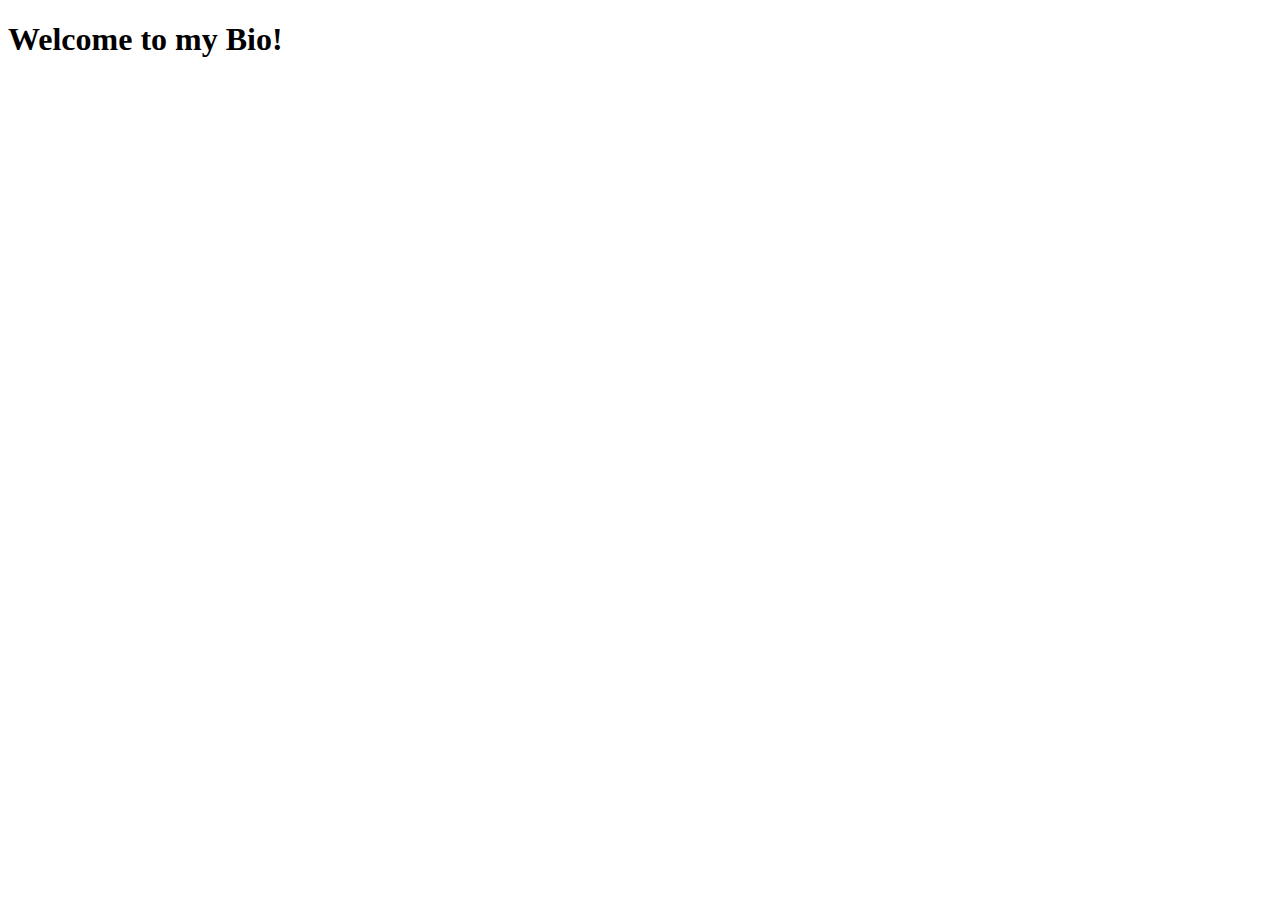
==== index.html @ d8cba513 "initial commit" ====
<!DOCTYPE html>
<html lang="en">
<head>
    <meta charset="UTF-8">
    <meta http-equiv="X-UA-Compatible" content="IE=edge">
    <meta name="viewport" content="width=device-width, initial-scale=1.0">
<link href="base.css" rel="stylesheet" >


    <title>My Bio</title>
</head>


<body>
    <h1>Welcome to my Bio!</h1>






</body>
</html>
---- base.css ----
@charset 


html {

}
body {

}
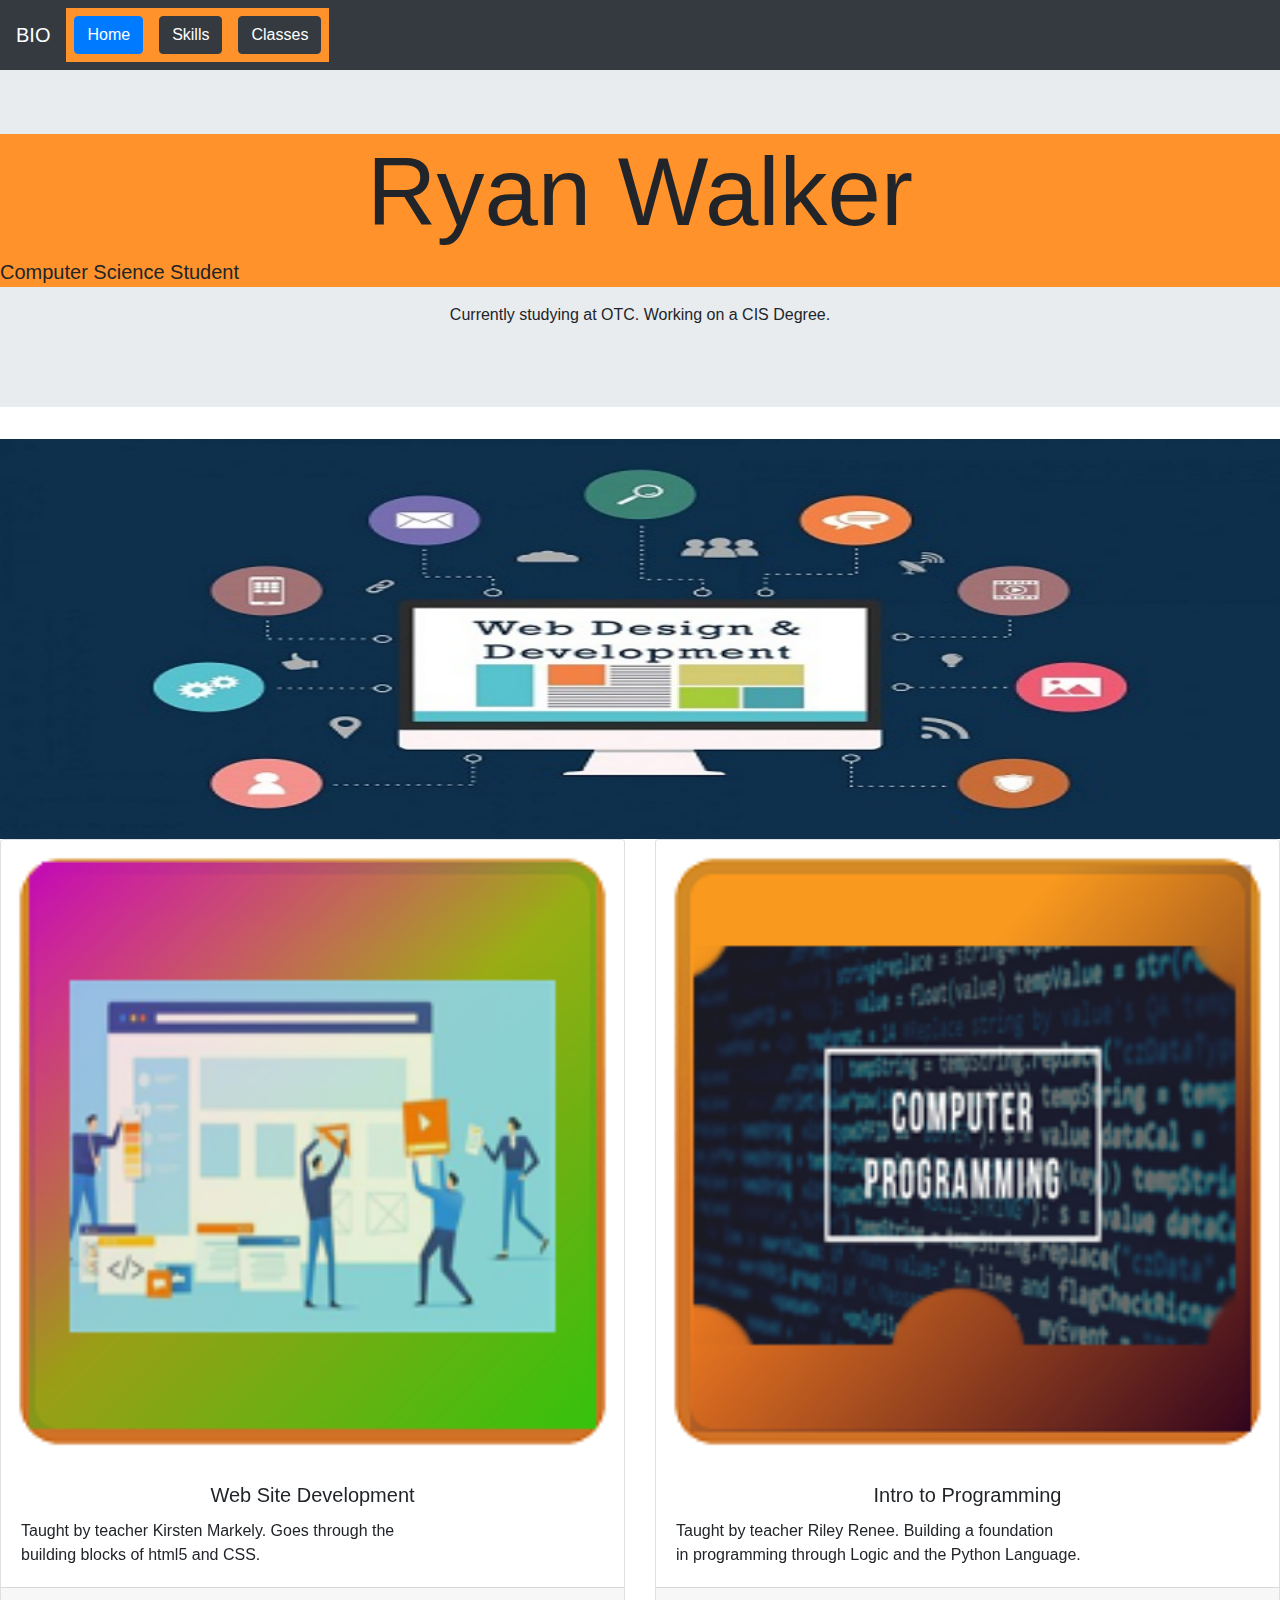
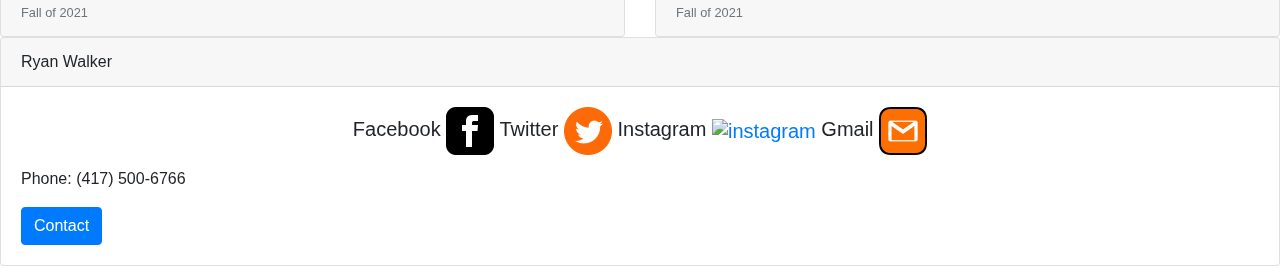
==== commit a65418ef: "almost done" ====
--- a/index.html
+++ b/index.html
@@ -1,23 +1,125 @@
 <!DOCTYPE html>
 <html lang="en">
 <head>
+    <!-- Ryan Walker
+            CIS 130 Final Project
+                10/12/21-->
+
     <meta charset="UTF-8">
     <meta http-equiv="X-UA-Compatible" content="IE=edge">
     <meta name="viewport" content="width=device-width, initial-scale=1.0">
-<link href="base.css" rel="stylesheet" >
-
-
+    <link href="media.css" rel="stylesheet" >
+    <link href="base.css" rel="stylesheet" >
+    <link rel="stylesheet" href="https://stackpath.bootstrapcdn.com/bootstrap/4.3.1/css/bootstrap.min.css" integrity="sha384-ggOyR0iXCbMQv3Xipma34MD+dH/1fQ784/j6cY/iJTQUOhcWr7x9JvoRxT2MZw1T" crossorigin="anonymous">
+    <script src="https://kit.fontawesome.com/f016924233.js" crossorigin="anonymous"></script>
     <title>My Bio</title>
 </head>
 
 
 <body>
-    <h1>Welcome to my Bio!</h1>
+    <nav class="navbar navbar-expand-lg navbar-dark bg-dark">
+        <a class="navbar-brand" href="#">
+          <i class="fas fa-skull" style="color: #ff922b;"></i>
+        BIO
+        </a>
+        <button class="navbar-toggler" type="button" data-toggle="collapse" data-target="#navbarNav" aria-controls="navbarNav" aria-expanded="false" aria-label="Toggle navigation">
+          <span class="navbar-toggler-icon"></span>
+        </button>
+        <div class="collapse navbar-collapse" id="navbarNav">
+          <ul class="navbar-nav">
+            <li class="nav-item active" >
+              <a class="nav-link" href="#" ><button type="button" class="btn btn-primary">Home</button> <span class="sr-only">(current)
+                
+              </span></a>
+            </li>
+            <li class="nav-item">
+              <a class="nav-link" href="skills.html"><button type="button" class="btn btn-dark">Skills</button></a>
+            </li>
+            <li class="nav-item">
+              <a class="nav-link" href="#"><button type="button" class="btn btn-dark">Classes</button></a>
+            </li>
+           
+          </ul>
+        </div>
+      </nav>
+
+     
+  <div class="jumbotron jumbotron-fluid">
+          
+
+<div class="container1">
+
+    <h1 class="display-1">Ryan Walker</h1>
+    <p class ="lead"> Computer Science Student</p>
+</div>
+<div> <p class="cen">Currently studying at OTC. Working on a CIS Degree.</p></div>
+
+</div>
+<div id="carouselExampleSlidesOnly" class="carousel slide" data-ride="carousel">
+  <div class="carousel-inner">
+    <div class="carousel-item active">
+        <img src="images/WEB.jpg" height="400" width="400" class="d-block w-100" alt="...">
+    </div>
+    <div class="carousel-item">
+      <img src="images/HC.png" height="400" width="400" class="d-block w-100" alt="...">
+    </div>
+    <div class="carousel-item">
+      <img src="images/webz.jfif"  height="400" width="400" class="d-block w-100" alt="...">
+    </div>
+  </div>
+</div>
+
+<div class="card-deck">
+  <div class="card">
+    <img src="images/osquare2.png" class="card-img-top" alt="...">
+    <div class="card-body">
+      <h5 class="card-title">Web Site Development</h5>
+      <p class="card-text">Taught by teacher Kirsten Markely. Goes through the<br> building blocks of html5 and CSS.</p>
+    </div>
+    <div class="card-footer">
+      <small class="text-muted">Fall of 2021</small>
+    </div>
+  </div>
+  <div class="card">
+    <img src="images/osquare1.png"  class="card-img-top" alt="...">
+    <div class="card-body">
+      <h5 class="card-title">Intro to Programming</h5>
+      <p class="card-text">Taught by teacher Riley Renee. Building a foundation<br>
+        in programming through Logic and the Python Language. 
+      </p>
+    </div>
+    <div class="card-footer">
+      <small class="text-muted">Fall of 2021</small>
+    </div>
+  </div>
+</div
+
+<footer>
+
+  <div class="card">
+    <div class="card-header">
+      Ryan Walker 
+    </div>
+    <div class="card-body">
+      <h5 class="card-title">Facebook <a href = ""> <img src="images/face.png.png" alt="facebook"></a>
+        Twitter <a href = ""> <img src="images/twit.png" alt="Twitter"></a> 
+        Instagram<a href = ""> <img src="images/insta.png" alt="instagram"></a>
+        Gmail<a href = ""> <img src="images/gmail.png" alt="gmail"></a></h5>
+        
+      <p class="card-text">Phone: (417) 500-6766 </p>
+
+      <a href="#" class="btn btn-primary">Contact</a>
+    </div>
+  </div>
+</footer>
 
 
 
 
 
-
+    <script src="https://kit.fontawesome.com/f016924233.js" crossorigin="anonymous"></script>
+    <script src="https://code.jquery.com/jquery-3.3.1.slim.min.js" integrity="sha384-q8i/X+965DzO0rT7abK41JStQIAqVgRVzpbzo5smXKp4YfRvH+8abtTE1Pi6jizo" crossorigin="anonymous"></script>
+    <script src="https://cdnjs.cloudflare.com/ajax/libs/popper.js/1.14.7/umd/popper.min.js" integrity="sha384-UO2eT0CpHqdSJQ6hJty5KVphtPhzWj9WO1clHTMGa3JDZwrnQq4sF86dIHNDz0W1" crossorigin="anonymous"></script>
+    <script src="https://stackpath.bootstrapcdn.com/bootstrap/4.3.1/js/bootstrap.min.js" integrity="sha384-JjSmVgyd0p3pXB1rRibZUAYoIIy6OrQ6VrjIEaFf/nJGzIxFDsf4x0xIM+B07jRM" crossorigin="anonymous"></script>
 </body>
 </html>--- a/media.css
+++ b/media.css
@@ -0,0 +1,14 @@
+// Extra small devices (portrait phones, less than 576px)
+// No media query for `xs` since this is the default in Bootstrap
+
+// Small devices (landscape phones, 576px and up)
+@media (min-width: 576px) { ... }
+
+// Medium devices (tablets, 768px and up)
+@media (min-width: 768px) { ... }
+
+// Large devices (desktops, 992px and up)
+@media (min-width: 992px) { ... }
+
+// Extra large devices (large desktops, 1200px and up)
+@media (min-width: 1200px) { ... }--- a/base.css
+++ b/base.css
@@ -2,8 +2,31 @@
 
 
 html {
+    background:grey;
 
 }
-body {
+body {background-color: grey;
 
-}+}
+
+.display-1 {text-align: center;}
+
+.nav-item active >.btn-primary{
+   background-color:  #ff922b;
+}
+.navbar-nav{ background-color:#ff922b;}
+
+.container1{ background: #ff922b; }
+
+.card-title{
+    text-align: center;
+}
+
+.card-img{
+    width: 100%!important;
+    height: 200px!important;
+    object-fit: cover;
+  }
+  .cen{
+      text-align: center;
+  }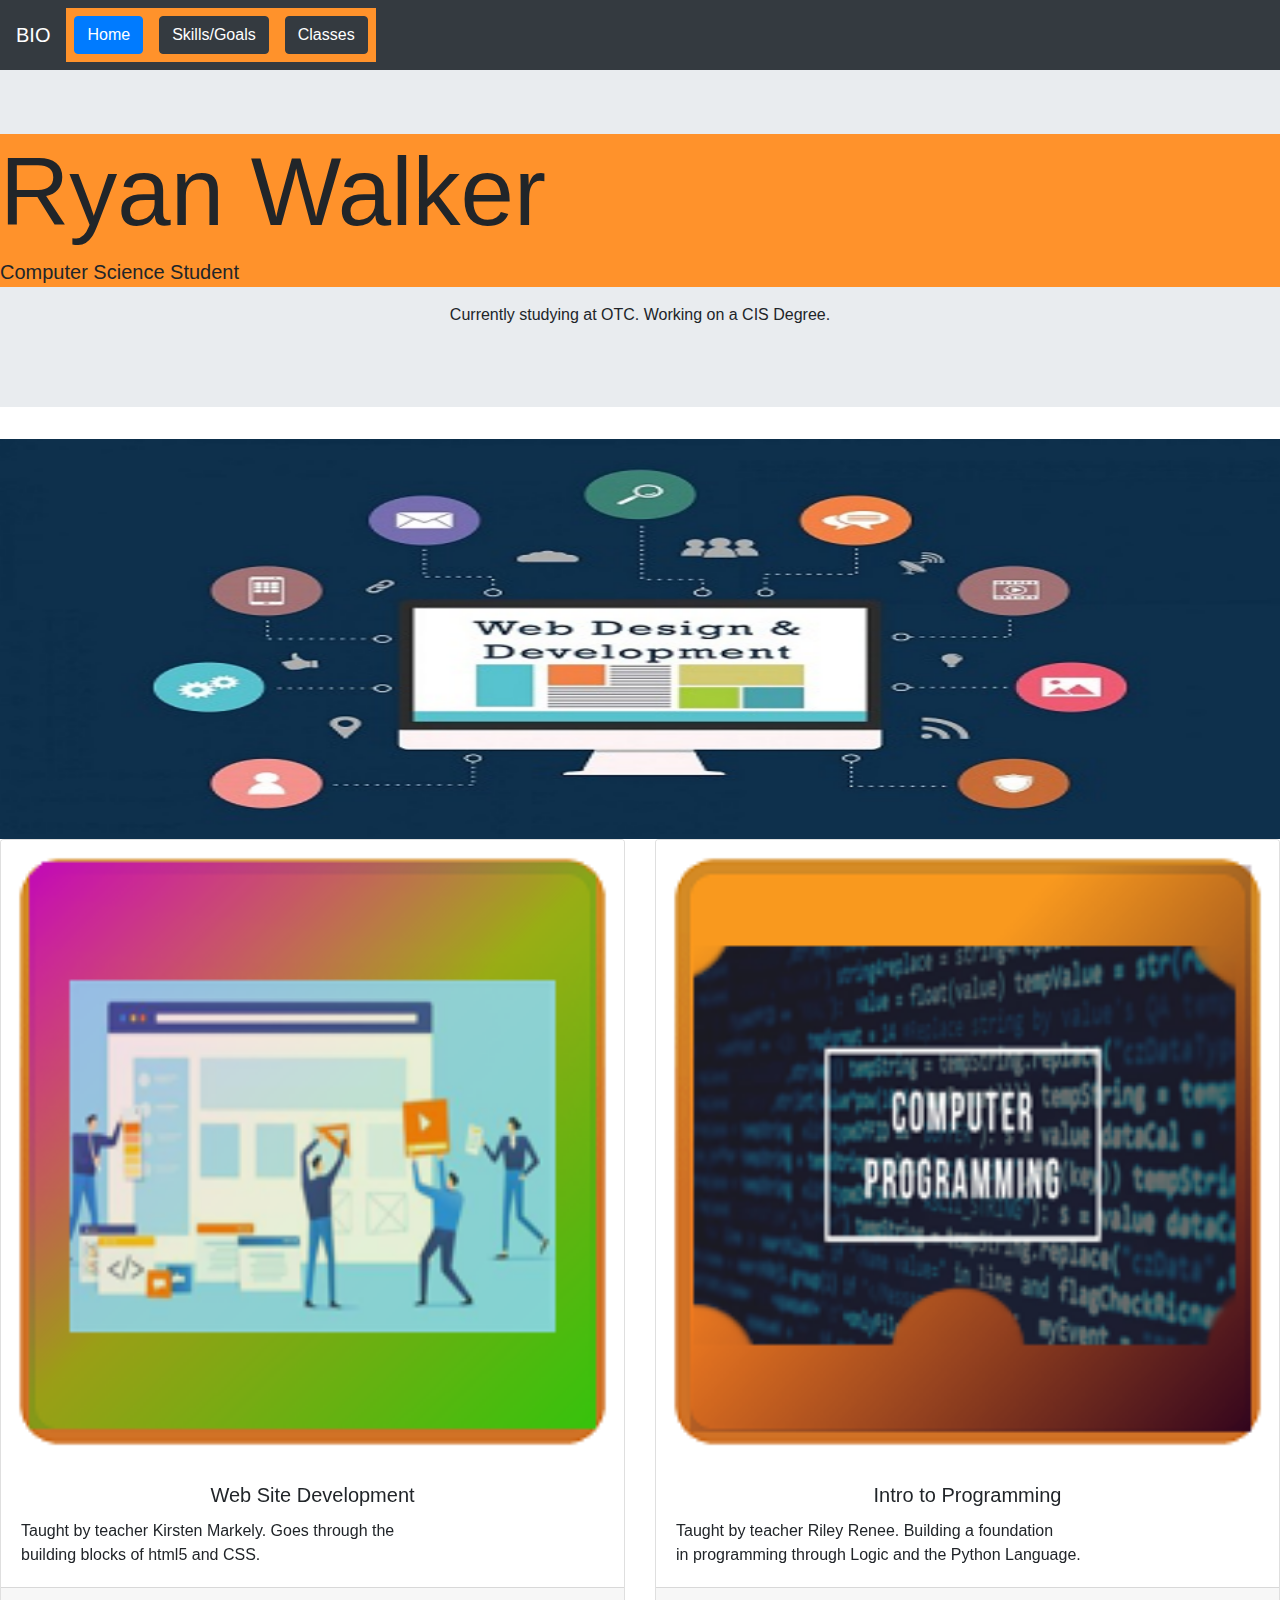
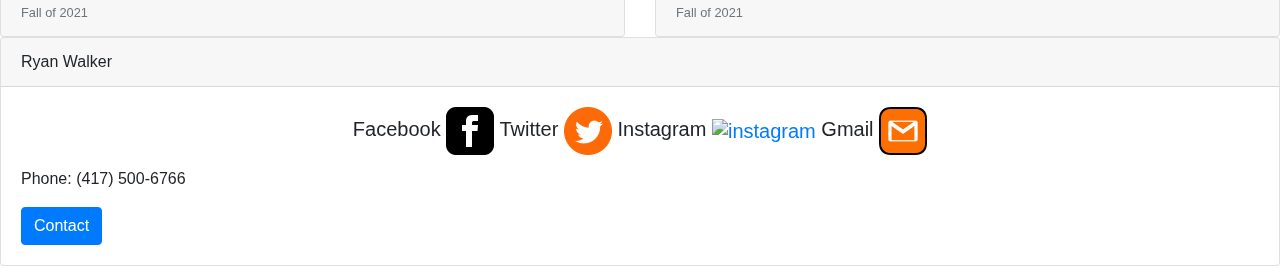
==== commit 174a0613: "closer" ====
--- a/index.html
+++ b/index.html
@@ -33,10 +33,10 @@
               </span></a>
             </li>
             <li class="nav-item">
-              <a class="nav-link" href="skills.html"><button type="button" class="btn btn-dark">Skills</button></a>
+              <a class="nav-link" href="goals.html"><button type="button" class="btn btn-dark">Skills/Goals</button></a>
             </li>
             <li class="nav-item">
-              <a class="nav-link" href="#"><button type="button" class="btn btn-dark">Classes</button></a>
+              <a class="nav-link" href="classes.html"><button type="button" class="btn btn-dark">Classes</button></a>
             </li>
            
           </ul>
--- a/base.css
+++ b/base.css
@@ -1,13 +1,5 @@
 @charset 
 
-
-html {
-    background:grey;
-
-}
-body {background-color: grey;
-
-}
 
 .display-1 {text-align: center;}
 
